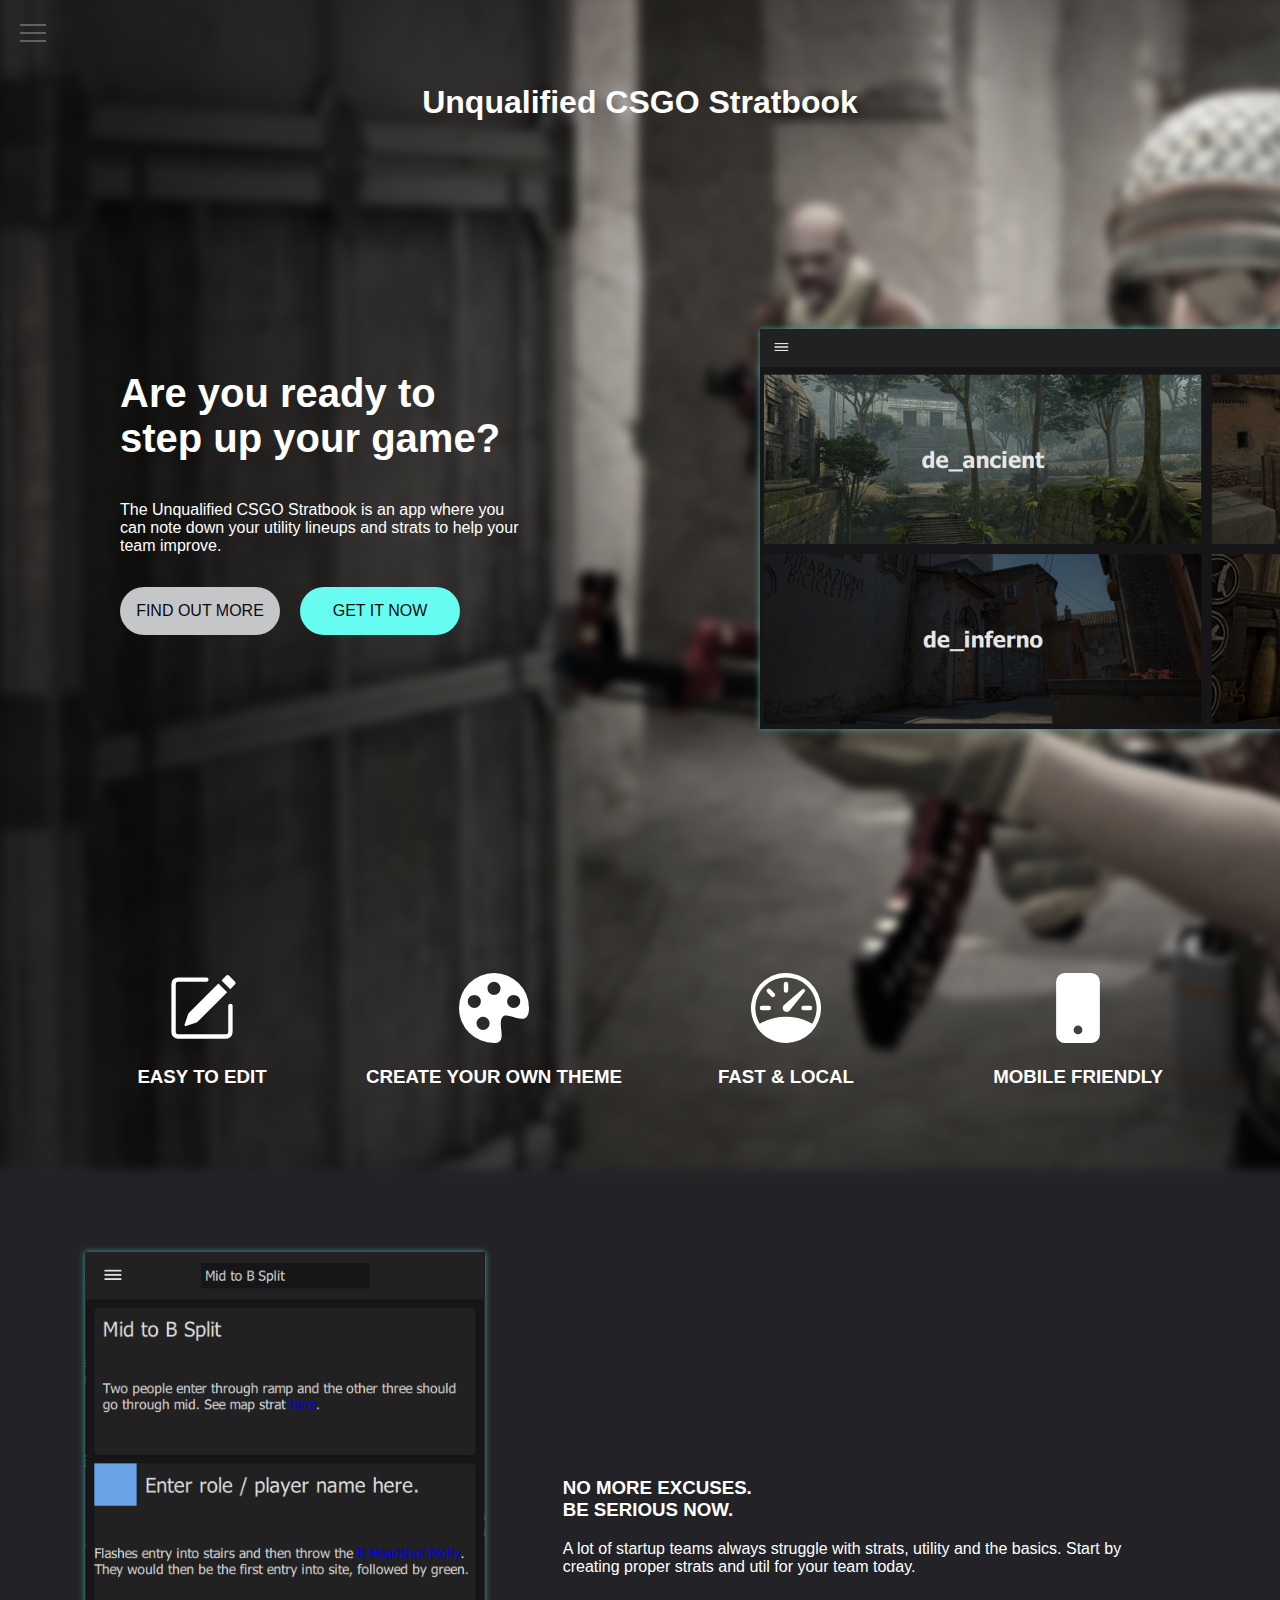
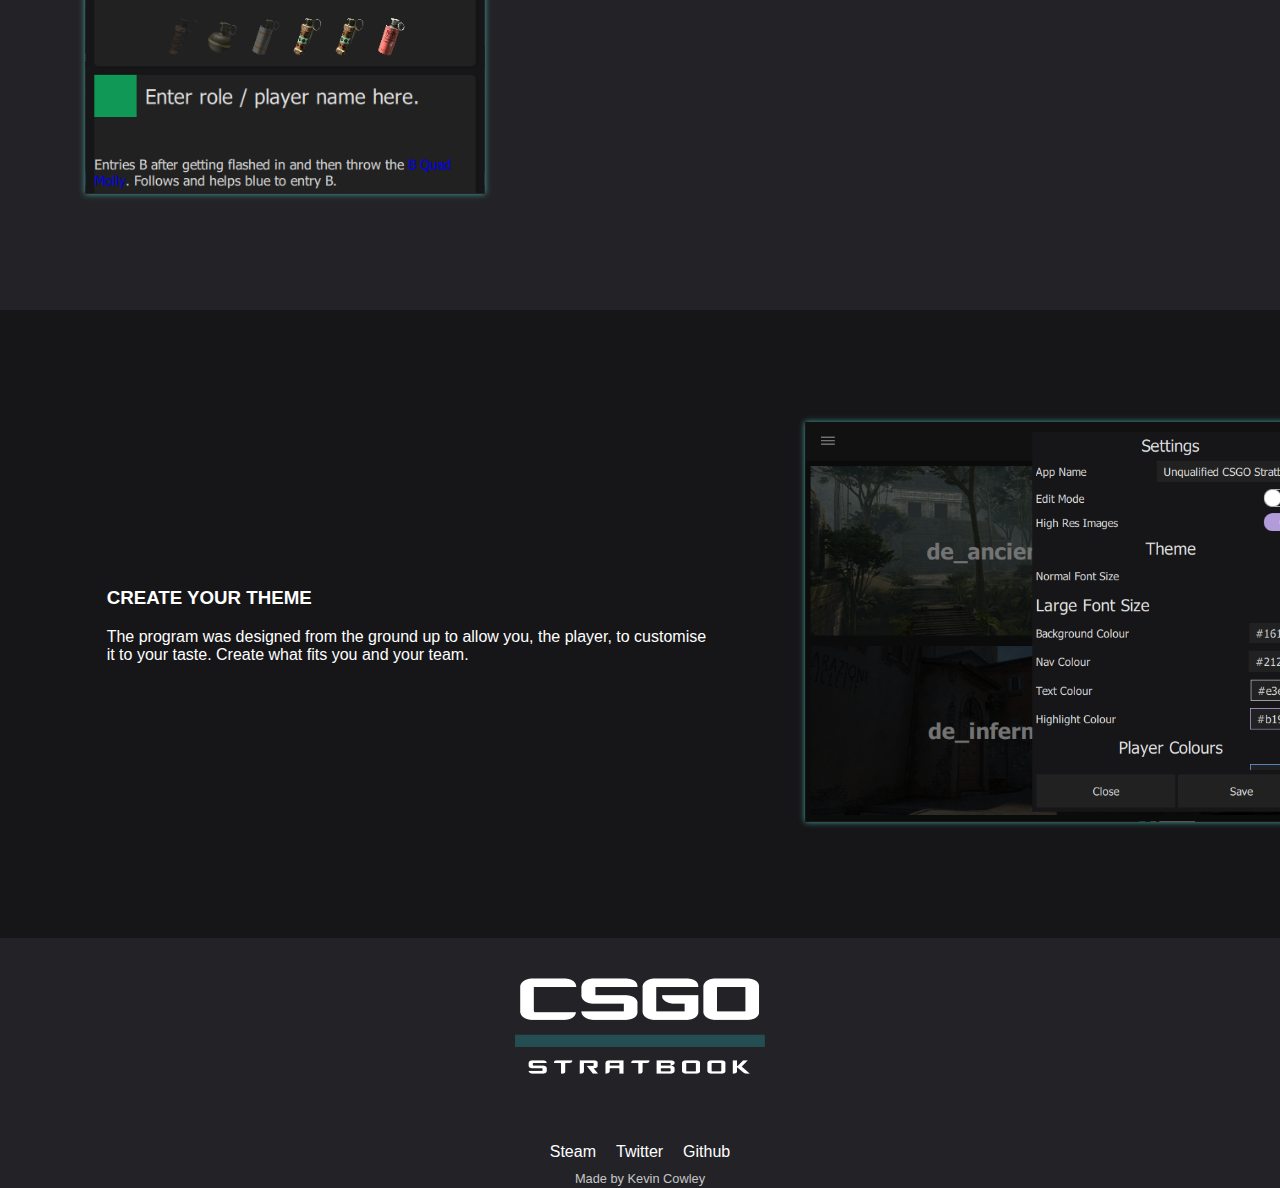
==== index.html @ 364f5d76 "initial commit" ====
<!DOCTYPE html><html lang=en><head><meta charset=utf-8><meta http-equiv=X-UA-Compatible content="IE=edge"><meta name=viewport content="width=device-width,initial-scale=1"><link rel=icon href=/favicon.ico><title>Unqualified CSGO Stratbook</title><style>body {
        background-color: #161618;
        margin: 0;
        padding: 0;
      }

      #app {
        font-family: Avenir, Helvetica, Arial, sans-serif;
        -webkit-font-smoothing: antialiased;
        -moz-osx-font-smoothing: grayscale;
        text-align: left;
        color: #C5C6C7;
        overflow: hidden;
      }
      
      .body-content {
        margin-left: 0px;
      }
      @media only screen and (min-width: 1500px) {
        .body-content {
          margin-left: 250px;
        }
      }
      a {
        text-decoration: none;
      }
      .anchor-link {
        content: url("../link.svg");
      }
      .anchor-link:hover {
        content: url("../link-hover.svg");
      }</style><link href=/css/chunk-162e4254.c675766a.css rel=prefetch><link href=/css/chunk-78dc9e15.922cb435.css rel=prefetch><link href=/js/chunk-162e4254.415a47d7.js rel=prefetch><link href=/js/chunk-78dc9e15.74818319.js rel=prefetch><link href=/css/index.9ce9f9b4.css rel=preload as=style><link href=/js/chunk-vendors.bed9b405.js rel=preload as=script><link href=/js/index.39b713b5.js rel=preload as=script><link href=/css/index.9ce9f9b4.css rel=stylesheet></head><body><noscript><strong>We're sorry but test doesn't work properly without JavaScript enabled. Please enable it to continue.</strong></noscript><div id=app></div><script src=/js/chunk-vendors.bed9b405.js></script><script src=/js/index.39b713b5.js></script></body></html>
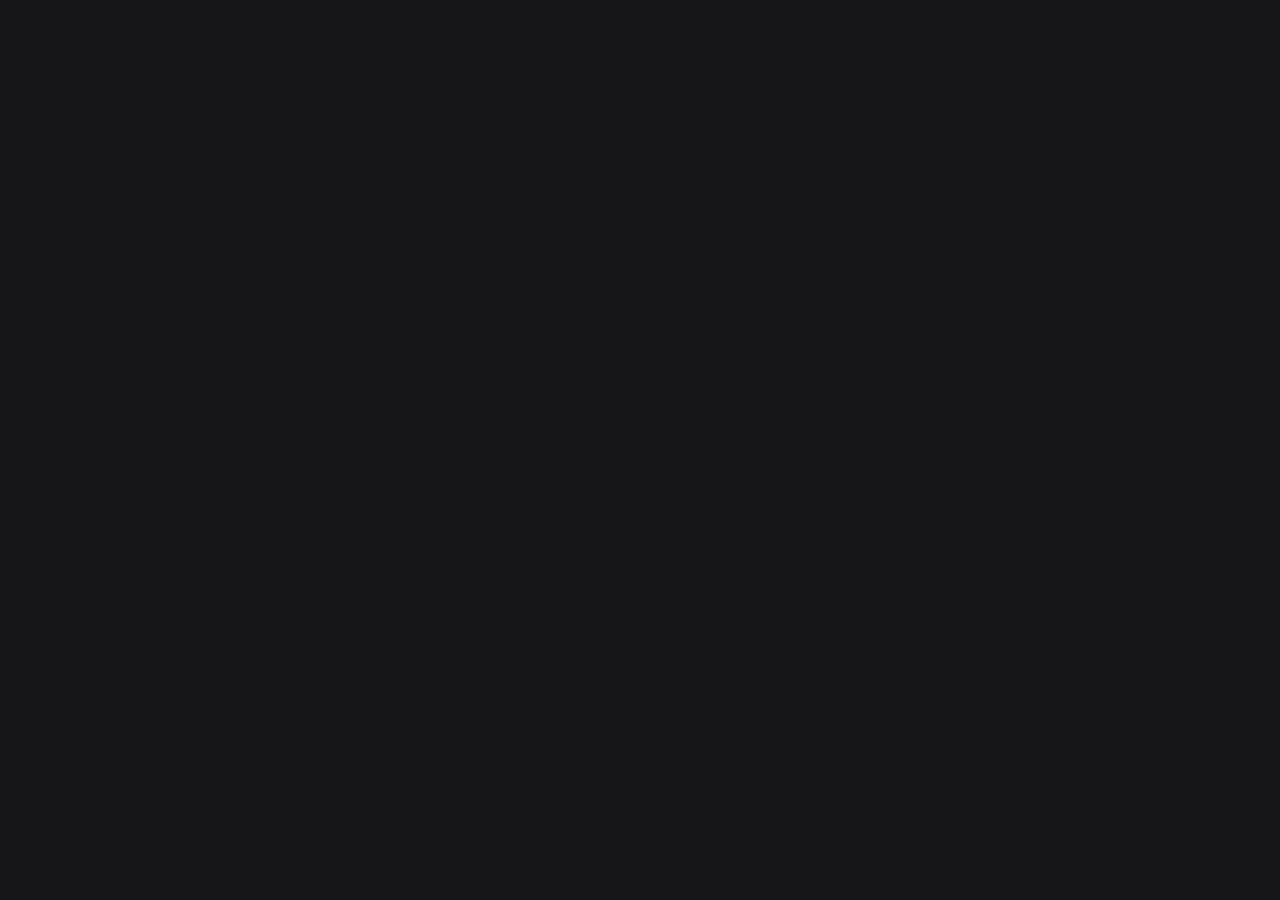
==== commit 74cd9ae8: "Vue3 Updates" ====
--- a/index.html
+++ b/index.html
@@ -1,32 +1,52 @@
-<!DOCTYPE html><html lang=en><head><meta charset=utf-8><meta http-equiv=X-UA-Compatible content="IE=edge"><meta name=viewport content="width=device-width,initial-scale=1"><link rel=icon href=/favicon.ico><title>Unqualified CSGO Stratbook</title><style>body {
-        background-color: #161618;
-        margin: 0;
-        padding: 0;
-      }
+<!DOCTYPE html>
+<html lang="en">
+  <head>
+    <meta charset="UTF-8">
+    <meta http-equiv="X-UA-Compatible" content="IE=edge">
+    <meta name="viewport" content="width=device-width, initial-scale=1.0">
+    <link rel="icon" href="/favicon.ico">
+    <title>Unqualified CSGO Stratbook</title>
+    <meta name="description" content="Boost your team's CSGO gameplay with the Unqualified Stratbook, your go-to app to document utility lineups and strategies.">
+    <meta name="robots" content="index, follow">
+    <style>
+      body {
+        background-color: #161618;
+        margin: 0;
+        padding: 0;
+      }
+
+      #app {
+        font-family: Avenir, Helvetica, Arial, sans-serif;
+        -webkit-font-smoothing: antialiased;
+        -moz-osx-font-smoothing: grayscale;
+        text-align: left;
+        color: #C5C6C7;
+        overflow: hidden;
+      }
+      
+      .body-content {
+        margin-left: 0px;
+      }
+      @media only screen and (min-width: 1500px) {
+        .body-content {
+          margin-left: 250px;
+        }
+      }
+      a {
+        text-decoration: none;
+      }
+      .anchor-link {
+        content: url("../link.svg");
+      }
+      .anchor-link:hover {
+        content: url("../link-hover.svg");
+      }
+    </style>
+    <script type="module" crossorigin src="/assets/index-3rve8jWI.js"></script>
+    <link rel="stylesheet" crossorigin href="/assets/index-oQkJD_8e.css">
+  </head>
+  <body>
+    <div id="app"></div> 
-      #app {
-        font-family: Avenir, Helvetica, Arial, sans-serif;
-        -webkit-font-smoothing: antialiased;
-        -moz-osx-font-smoothing: grayscale;
-        text-align: left;
-        color: #C5C6C7;
-        overflow: hidden;
-      }
-      
-      .body-content {
-        margin-left: 0px;
-      }
-      @media only screen and (min-width: 1500px) {
-        .body-content {
-          margin-left: 250px;
-        }
-      }
-      a {
-        text-decoration: none;
-      }
-      .anchor-link {
-        content: url("../link.svg");
-      }
-      .anchor-link:hover {
-        content: url("../link-hover.svg");
-      }</style><link href=/css/chunk-162e4254.c675766a.css rel=prefetch><link href=/css/chunk-78dc9e15.922cb435.css rel=prefetch><link href=/js/chunk-162e4254.415a47d7.js rel=prefetch><link href=/js/chunk-78dc9e15.74818319.js rel=prefetch><link href=/css/index.9ce9f9b4.css rel=preload as=style><link href=/js/chunk-vendors.bed9b405.js rel=preload as=script><link href=/js/index.39b713b5.js rel=preload as=script><link href=/css/index.9ce9f9b4.css rel=stylesheet></head><body><noscript><strong>We're sorry but test doesn't work properly without JavaScript enabled. Please enable it to continue.</strong></noscript><div id=app></div><script src=/js/chunk-vendors.bed9b405.js></script><script src=/js/index.39b713b5.js></script></body></html>+  </body>
+</html>
--- a/assets/index-oQkJD_8e.css
+++ b/assets/index-oQkJD_8e.css
@@ -0,0 +1 @@
+header[data-v-7b2a1075]{line-height:1.5;max-height:100vh}.logo[data-v-7b2a1075]{display:block;margin:0 auto 2rem}nav[data-v-7b2a1075]{width:100%;font-size:12px;text-align:center;margin-top:2rem}nav a.router-link-exact-active[data-v-7b2a1075]{color:var(--color-text)}nav a.router-link-exact-active[data-v-7b2a1075]:hover{background-color:transparent}nav a[data-v-7b2a1075]{display:inline-block;padding:0 1rem;border-left:1px solid var(--color-border)}nav a[data-v-7b2a1075]:first-of-type{border:0}@media (min-width: 1024px){header[data-v-7b2a1075]{display:flex;place-items:center;padding-right:calc(var(--section-gap) / 2)}.logo[data-v-7b2a1075]{margin:0 2rem 0 0}header .wrapper[data-v-7b2a1075]{display:flex;place-items:flex-start;flex-wrap:wrap}nav[data-v-7b2a1075]{text-align:left;margin-left:-1rem;font-size:1rem;padding:1rem 0;margin-top:1rem}}header[data-v-2bc9c318]{display:grid}.sidenav[data-v-2bc9c318]{display:flex;align-items:center;height:100%;width:250px;position:fixed;top:0;left:0;background-color:#111;overflow-x:hidden;transform-origin:0% 0%;transform:translate(-100%);transition:transform .5s cubic-bezier(.77,.2,.05,1);text-align:initial;z-index:3}.sideNav--contents[data-v-2bc9c318]{text-align:revert;width:100%}.sideNav--contents a[data-v-2bc9c318]{padding:8px 8px 8px 32px;text-decoration:none;font-size:25px;color:#818181;display:block;transition:.3s}.sideNav--contents a[data-v-2bc9c318]:hover{color:#f1f1f1}.sidebar-social[data-v-2bc9c318]{margin-top:8px}svg[data-v-2bc9c318]{fill:#818181;width:20px}svg[data-v-2bc9c318]:hover{fill:#f1f1f1}ul[data-v-2bc9c318],ul>li>a[data-v-2bc9c318]{list-style-type:none;padding:0!important;margin:0}ul[data-v-2bc9c318]{display:flex;justify-content:space-around}.sidenav .closebtn[data-v-2bc9c318]{position:absolute;top:0;right:25px;font-size:36px;margin-left:50px}@media screen and (max-height: 450px){.sidenav[data-v-2bc9c318]{padding-top:15px}.sideNav--contents a[data-v-2bc9c318]{font-size:18px}}@media only screen and (min-width: 1500px){.menu__btn[data-v-2bc9c318]{display:none!important}.sidenav[data-v-2bc9c318]{transform:translate(0)}}#menu__toggle[data-v-2bc9c318]{visibility:hidden}#menu__toggle:checked~.menu__btn>span[data-v-2bc9c318]{transform:rotate(45deg)}#menu__toggle:checked~.menu__btn>span[data-v-2bc9c318]:before{top:0;transform:rotate(0)}#menu__toggle:checked~.menu__btn>span[data-v-2bc9c318]:after{top:0;transform:rotate(90deg)}#menu__toggle:checked~.menu__box[data-v-2bc9c318]{transform:translate(0);left:0}.menu__btn[data-v-2bc9c318]{display:flex;align-items:center;position:fixed;top:20px;left:20px;width:26px;height:26px;cursor:pointer;z-index:4}.menu__btn>span[data-v-2bc9c318],.menu__btn>span[data-v-2bc9c318]:before,.menu__btn>span[data-v-2bc9c318]:after{display:block;position:absolute;width:100%;height:2px;background-color:#616161;transition-duration:.25s}.menu__btn>span[data-v-2bc9c318]:before{content:"";top:-8px}.menu__btn>span[data-v-2bc9c318]:after{content:"";top:8px}.menu__box[data-v-2bc9c318]{box-shadow:1px 0 6px #0003;transition-duration:.25s}.footer[data-v-e41ca873]{background-color:#232327;height:250px;text-align:center}.footer .links[data-v-e41ca873]{color:#fff;display:inline-block;margin:10px;transition:.5s}.footer .links[data-v-e41ca873]:hover{color:#66fcf1}.made-by[data-v-e41ca873]{font-size:.8em}h3.title{color:#fff;margin:auto;font-size:2rem;padding:4rem 0;position:relative;text-align:center;z-index:1}.main{height:auto;position:relative}.background-image{background:no-repeat center center fixed;background-size:cover;display:block;left:-5px;top:-5px;bottom:-5px;position:absolute;right:-5px;z-index:0;-webkit-filter:blur(5px) grayscale(70%);-moz-filter:blur(5px) grayscale(70%);-o-filter:blur(5px) grayscale(70%);-ms-filter:blur(5px) grayscale(70%);filter:blur(5px) grayscale(70%);-webkit-background-size:cover;-moz-background-size:cover;-o-background-size:cover;margin:-1.5rem;overflow:hidden}.background-image img{height:100%;width:100%;object-fit:cover}.section-1,.section-2,.section-3,.section-4{align-items:center;color:#fff;display:flex;justify-content:space-evenly;padding:4rem 1rem;margin:auto;position:relative;flex-wrap:wrap;z-index:1}.section-3 img,.section-4 img{width:100%}.light{background-color:#232327}.section-1 h3{font-size:40px}.section-1--content{width:25rem}.section-1--content,.section-2--content{text-align:center}.section-1--content-desktop{margin-top:5rem}.section-1--content-desktop img{width:100%}.section-1--content a{border-radius:50px;color:#0b0c10;text-decoration:none;padding:15px;font-weight:300;width:130px;display:inline-block;text-align:center}.section-1--content a.findOutMore{background-color:#c5c6c7}.section-1--content a.download{background-color:#66fcf1}.section-1 a{margin:1rem auto}.section-1--content a:hover{opacity:.75}.section-2--content{display:flex;flex-wrap:wrap;padding:7rem 1rem 12rem;width:100%}.section-2--content div{width:50%;padding-bottom:2rem}.section-2--content svg{width:70px;height:70px;fill:#fff}.section-1--content-desktop img,.section-3--content-mobile img,.section-4--content-desktop img{box-shadow:0 0 6px #45a59e}@media only screen and (min-width: 576px){h3.title,.section-1,.section-2,.section-3,.section-4{max-width:576px}}@media only screen and (min-width: 768px){.section-2--content div{width:25%}}@media only screen and (min-width: 992px){.main{height:70rem}h3.title,.section-1,.section-2,.section-3,.section-4{max-width:992px}.section-3,.section-4{padding-top:7rem;padding-bottom:7rem}.section-1--content{padding-right:8rem;text-align:inherit}.section-3--content,.section-4--content{width:50%;padding:0 2rem}.section-1--content-desktop,.section-4--content-desktop{width:25rem;padding-left:2rem}.section-3--content-mobile{width:25rem}.section-1 img,.section-4 img{width:auto;max-width:none;height:400px}.section-1--content a.download{margin-left:20px}}@media only screen and (min-width: 1200px){h3.title,.section-1,.section-2,.section-3,.section-4{max-width:1200px}}
